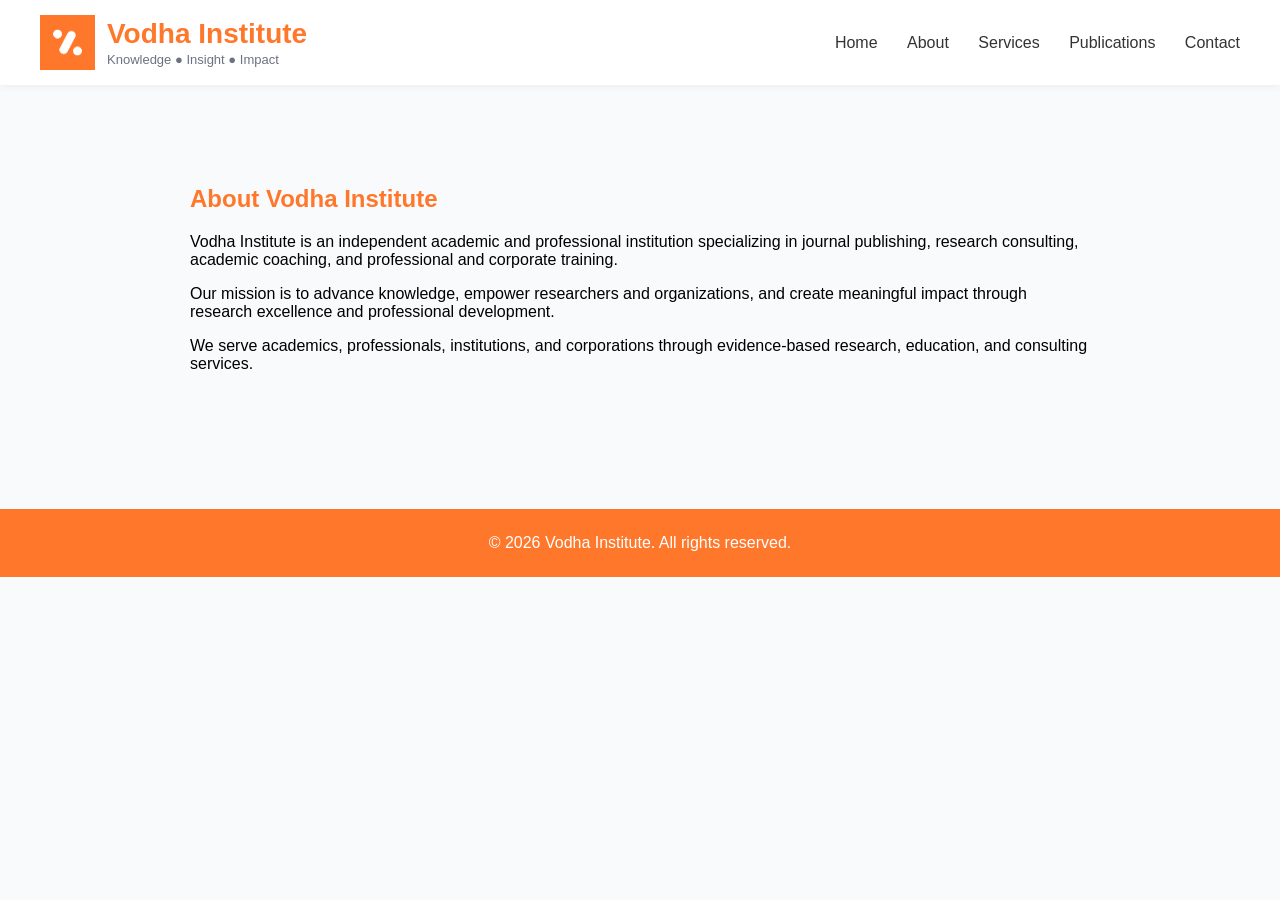
==== about.html @ e4bb064f "Add About page for Vodha Institute This file contains the HTML structure and styling for the About p" ====
<!DOCTYPE html>
<html lang="en">
<head>
<meta charset="UTF-8">
<meta name="viewport" content="width=device-width, initial-scale=1.0">
<title>About - Vodha Institute</title>

<style>

:root{
--primary:#ff772b;
--light:#f9fafb;
--gray:#6b7280;
}

body{
margin:0;
font-family:'Segoe UI',sans-serif;
background:var(--light);
}

header{
background:white;
padding:15px 40px;
display:flex;
justify-content:space-between;
align-items:center;
box-shadow:0 2px 8px rgba(0,0,0,0.05);
}

.logo{
display:flex;
align-items:center;
}

.logo img{
height:55px;
}

.logo-text{
margin-left:12px;
}

.logo-text span{
font-size:28px;
font-weight:bold;
color:var(--primary);
}

.logo-text small{
font-size:13px;
color:var(--gray);
}

nav a{
margin-left:25px;
text-decoration:none;
color:#333;
font-weight:500;
}

.section{
padding:80px 20px;
max-width:900px;
margin:auto;
}

.section h1{
color:var(--primary);
}

footer{
background:var(--primary);
color:white;
text-align:center;
padding:25px;
margin-top:40px;
}

</style>
</head>

<body>

<header>

<div class="logo">

<img src="VA_20260221_163725_0004.png">

<div class="logo-text">
<span>Vodha Institute</span>
<br>
<small>Knowledge ● Insight ● Impact</small>
</div>

</div>

<nav>
<a href="index.html">Home</a>
<a href="about.html">About</a>
<a href="services.html">Services</a>
<a href="publications.html">Publications</a>
<a href="contact.html">Contact</a>
</nav>

</header>

<section class="section">

<h1>About Vodha Institute</h1>

<p>
Vodha Institute is an independent academic and professional institution specializing in journal publishing, research consulting, academic coaching, and professional and corporate training.
</p>

<p>
Our mission is to advance knowledge, empower researchers and organizations, and create meaningful impact through research excellence and professional development.
</p>

<p>
We serve academics, professionals, institutions, and corporations through evidence-based research, education, and consulting services.
</p>

</section>

<footer>

© 2026 Vodha Institute. All rights reserved.

</footer>

</body>
</html>
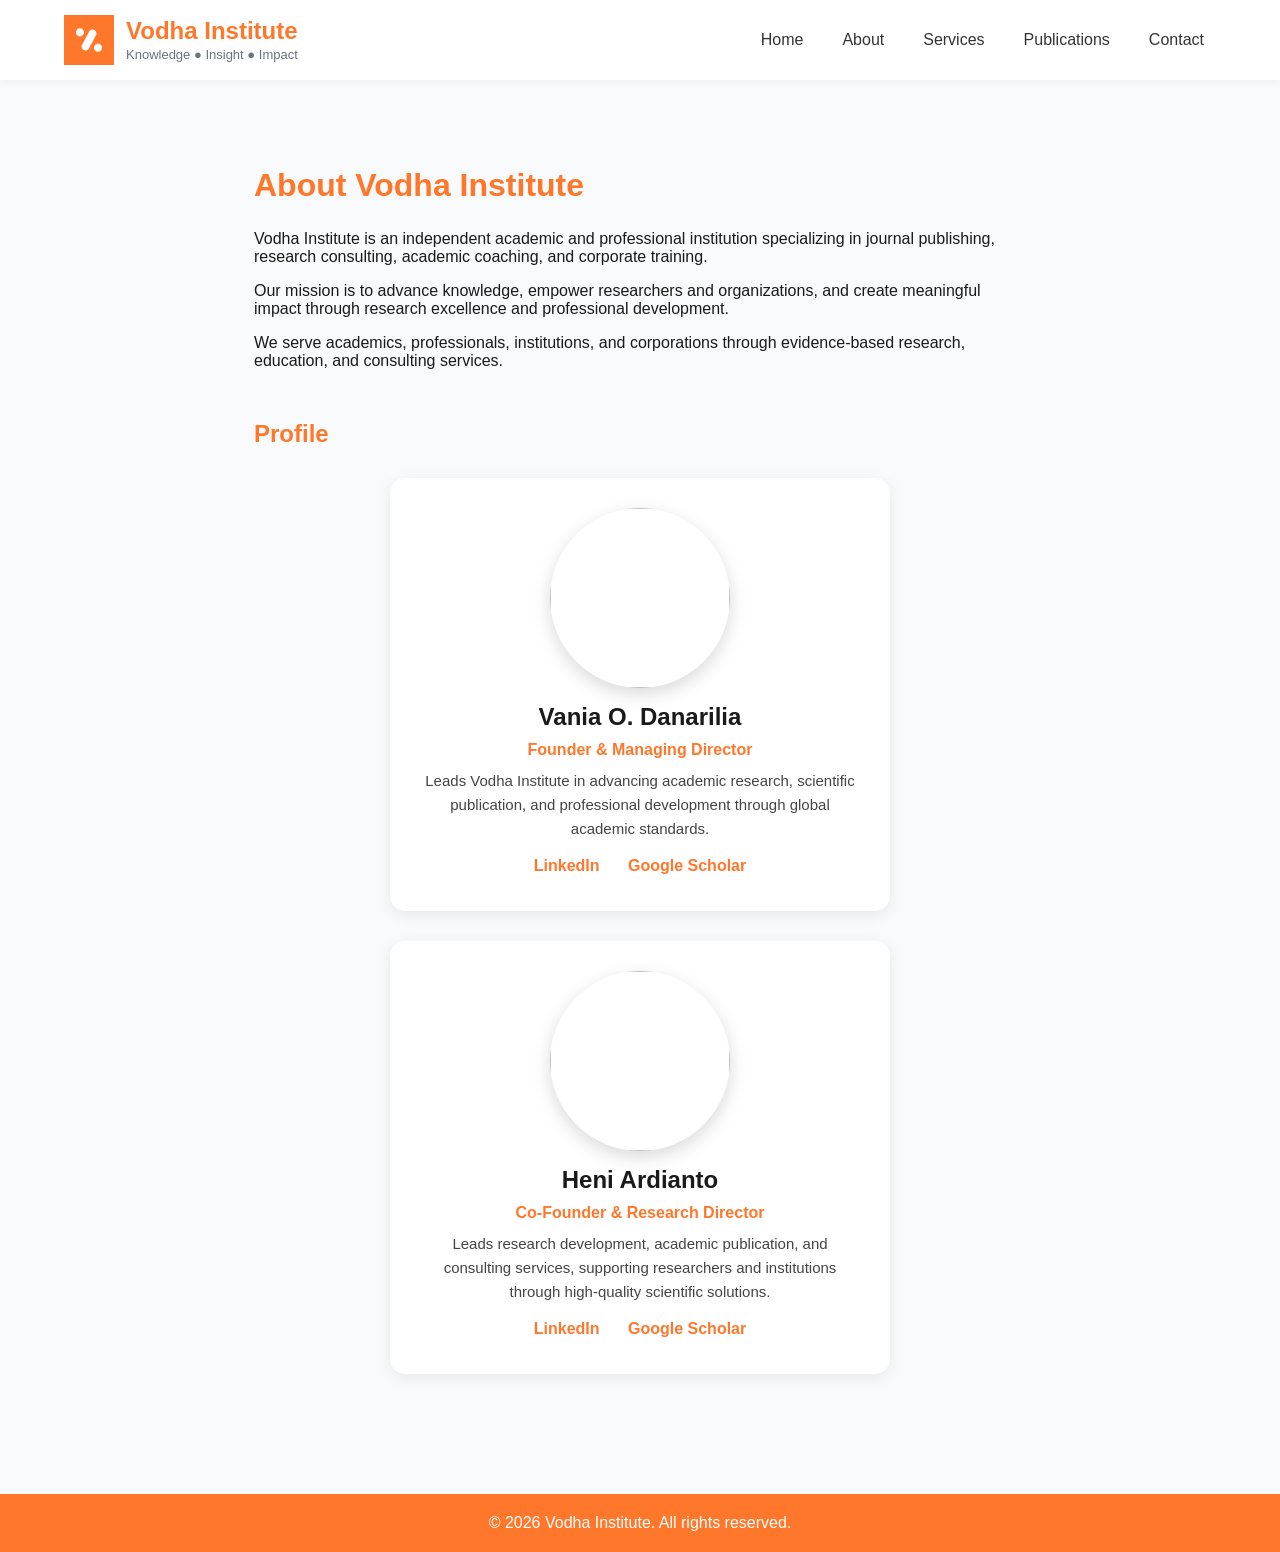
==== commit eac5a6f3: "Enhance navigation and profile card styles Updated navigation styles for better mobile responsivenes" ====
--- a/about.html
+++ b/about.html
@@ -13,36 +13,41 @@
 --gray:#6b7280;
 }
 
+*{
+box-sizing:border-box;
+}
+
 body{
 margin:0;
 font-family:'Segoe UI',sans-serif;
 background:var(--light);
-}
+color:#1a1a1a;
+}
+
+/* HEADER */
 
 header{
 background:white;
-padding:15px 40px;
+padding:15px 5%;
 display:flex;
 justify-content:space-between;
 align-items:center;
+flex-wrap:wrap;
 box-shadow:0 2px 8px rgba(0,0,0,0.05);
 }
 
 .logo{
 display:flex;
 align-items:center;
+gap:12px;
 }
 
 .logo img{
-height:55px;
-}
-
-.logo-text{
-margin-left:12px;
+height:50px;
 }
 
 .logo-text span{
-font-size:28px;
+font-size:24px;
 font-weight:bold;
 color:var(--primary);
 }
@@ -52,29 +57,169 @@
 color:var(--gray);
 }
 
+/* NAVIGATION */
+
+nav{
+display:flex;
+gap:15px;
+}
+
 nav a{
-margin-left:25px;
 text-decoration:none;
 color:#333;
 font-weight:500;
-}
+padding:8px 12px;
+border-radius:6px;
+}
+
+nav a:hover{
+background:#fff3ec;
+color:var(--primary);
+}
+
+/* MOBILE NAV FIX */
+
+@media (max-width:600px){
+
+nav{
+overflow-x:auto;
+white-space:nowrap;
+width:100%;
+margin-top:10px;
+padding-bottom:5px;
+}
+
+nav a{
+display:inline-block;
+font-size:14px;
+flex:0 0 auto;
+}
+
+}
+
+/* SECTION */
 
 .section{
-padding:80px 20px;
+padding:60px 5%;
 max-width:900px;
 margin:auto;
 }
 
 .section h1{
 color:var(--primary);
-}
+font-size:32px;
+}
+
+.section h2{
+color:var(--primary);
+margin-top:50px;
+}
+
+/* PROFILE CARD */
+
+.profile{
+background:white;
+padding:30px;
+border-radius:15px;
+box-shadow:0 4px 15px rgba(0,0,0,0.08);
+margin-top:30px;
+text-align:center;
+max-width:500px;
+margin-left:auto;
+margin-right:auto;
+}
+
+.profile img{
+width:180px;
+height:180px;
+object-fit:cover;
+border-radius:50%;
+margin-bottom:15px;
+box-shadow:0 6px 18px rgba(0,0,0,0.15);
+}
+
+.profile-name{
+font-size:24px;
+font-weight:700;
+}
+
+.profile-title{
+font-size:16px;
+font-weight:700;
+color:var(--primary);
+margin:10px 0;
+}
+
+.profile-desc{
+font-size:15px;
+color:#444;
+line-height:1.6;
+}
+
+.profile-links{
+margin-top:10px;
+}
+
+.profile-links a{
+display:inline-block;
+margin:6px 12px;
+color:var(--primary);
+font-weight:600;
+text-decoration:none;
+}
+
+.profile-links a:hover{
+text-decoration:underline;
+}
+
+/* FOOTER */
 
 footer{
 background:var(--primary);
 color:white;
 text-align:center;
-padding:25px;
-margin-top:40px;
+padding:20px;
+margin-top:60px;
+}
+
+/* MOBILE PROFILE */
+
+@media (max-width:600px){
+
+.section{
+padding:40px 20px;
+}
+
+.section h1{
+font-size:26px;
+}
+
+.profile{
+padding:25px 15px;
+}
+
+.profile img{
+width:140px;
+height:140px;
+}
+
+.profile-name{
+font-size:20px;
+}
+
+.profile-title{
+font-size:15px;
+}
+
+.profile-desc{
+font-size:14px;
+}
+
+.profile-links a{
+display:block;
+margin:6px 0;
+}
+
 }
 
 </style>
@@ -89,8 +234,7 @@
 <img src="VA_20260221_163725_0004.png">
 
 <div class="logo-text">
-<span>Vodha Institute</span>
-<br>
+<span>Vodha Institute</span><br>
 <small>Knowledge ● Insight ● Impact</small>
 </div>
 
@@ -111,7 +255,7 @@
 <h1>About Vodha Institute</h1>
 
 <p>
-Vodha Institute is an independent academic and professional institution specializing in journal publishing, research consulting, academic coaching, and professional and corporate training.
+Vodha Institute is an independent academic and professional institution specializing in journal publishing, research consulting, academic coaching, and corporate training.
 </p>
 
 <p>
@@ -122,6 +266,72 @@
 We serve academics, professionals, institutions, and corporations through evidence-based research, education, and consulting services.
 </p>
 
+<h2>Profile</h2>
+
+<!-- FOUNDER -->
+
+<div class="profile">
+
+<img src="IMG-20230930-WA0005.jpg">
+
+<div class="profile-name">
+Vania O. Danarilia
+</div>
+
+<div class="profile-title">
+Founder & Managing Director
+</div>
+
+<div class="profile-desc">
+Leads Vodha Institute in advancing academic research, scientific publication, and professional development through global academic standards.
+</div>
+
+<div class="profile-links">
+
+<a href="https://www.linkedin.com/in/vania-olivine-danarilia-578104165" target="_blank">
+LinkedIn
+</a>
+
+<a href="https://scholar.google.co.id/citations?user=cDzUWFUAAAAJ" target="_blank">
+Google Scholar
+</a>
+
+</div>
+
+</div>
+
+<!-- CO-FOUNDER -->
+
+<div class="profile">
+
+<img src="IMG_6816.jpg">
+
+<div class="profile-name">
+Heni Ardianto
+</div>
+
+<div class="profile-title">
+Co-Founder & Research Director
+</div>
+
+<div class="profile-desc">
+Leads research development, academic publication, and consulting services, supporting researchers and institutions through high-quality scientific solutions.
+</div>
+
+<div class="profile-links">
+
+<a href="https://www.linkedin.com/in/heni-ardianto-196213180" target="_blank">
+LinkedIn
+</a>
+
+<a href="https://scholar.google.co.id/citations?user=CTZcmqMAAAAJ" target="_blank">
+Google Scholar
+</a>
+
+</div>
+
+</div>
+
 </section>
 
 <footer>
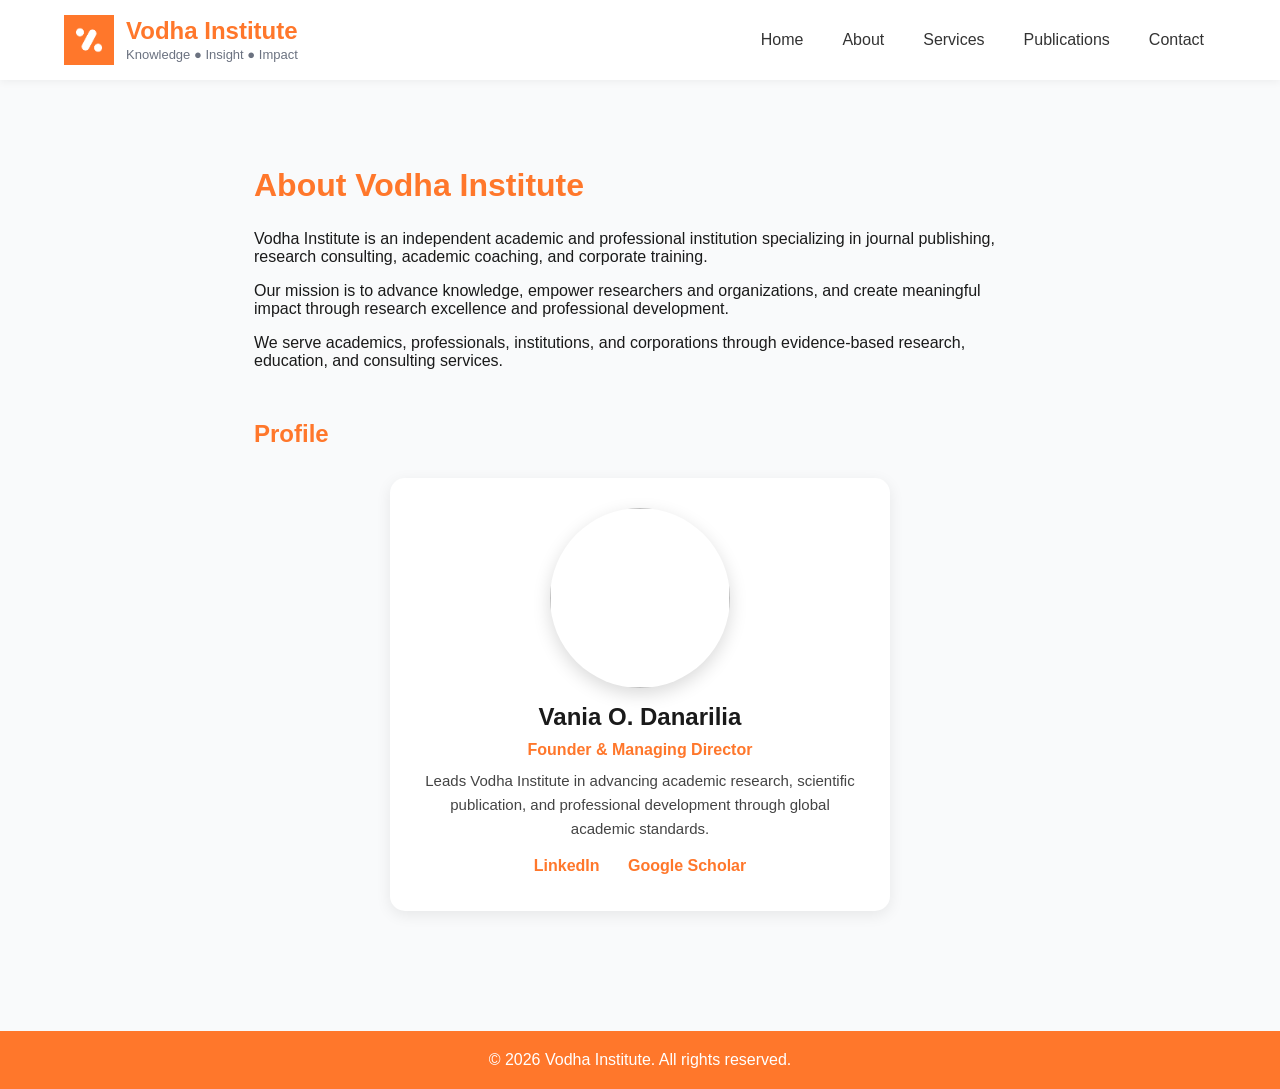
==== commit 32132141: "Update about.html" ====
--- a/about.html
+++ b/about.html
@@ -4,6 +4,7 @@
 <meta charset="UTF-8">
 <meta name="viewport" content="width=device-width, initial-scale=1.0">
 <title>About - Vodha Institute</title>
+<link rel="stylesheet" href="assets/style.css">
 
 <style>
 
@@ -300,38 +301,6 @@
 
 </div>
 
-<!-- CO-FOUNDER -->
-
-<div class="profile">
-
-<img src="IMG_6816.jpg">
-
-<div class="profile-name">
-Heni Ardianto
-</div>
-
-<div class="profile-title">
-Co-Founder & Research Director
-</div>
-
-<div class="profile-desc">
-Leads research development, academic publication, and consulting services, supporting researchers and institutions through high-quality scientific solutions.
-</div>
-
-<div class="profile-links">
-
-<a href="https://www.linkedin.com/in/heni-ardianto-196213180" target="_blank">
-LinkedIn
-</a>
-
-<a href="https://scholar.google.co.id/citations?user=CTZcmqMAAAAJ" target="_blank">
-Google Scholar
-</a>
-
-</div>
-
-</div>
-
 </section>
 
 <footer>
--- a/assets/style.css
+++ b/assets/style.css
@@ -0,0 +1,283 @@
+:root{
+--primary:#ff772b;
+--primary-light:#ff9a5c;
+--light:#f9fafb;
+--gray:#6b7280;
+}
+
+*{
+box-sizing:border-box;
+}
+
+body{
+margin:0;
+font-family:'Segoe UI',sans-serif;
+background:var(--light);
+color:#1a1a1a;
+}
+
+/* HEADER */
+
+header{
+background:white;
+padding:15px 5%;
+display:flex;
+justify-content:space-between;
+align-items:center;
+flex-wrap:wrap;
+box-shadow:0 2px 8px rgba(0,0,0,0.05);
+position:sticky;
+top:0;
+z-index:1000;
+}
+
+.logo{
+display:flex;
+align-items:center;
+gap:12px;
+}
+
+.logo img{
+height:50px;
+}
+
+.logo-text span{
+font-size:24px;
+font-weight:bold;
+color:var(--primary);
+}
+
+.logo-text small{
+font-size:13px;
+color:var(--gray);
+}
+
+/* NAVIGATION */
+
+nav{
+display:flex;
+gap:25px;
+}
+
+nav a{
+text-decoration:none;
+color:#333;
+font-weight:500;
+padding:8px 12px;
+border-radius:6px;
+transition:0.3s;
+}
+
+nav a:hover{
+background:#fff3ec;
+color:var(--primary);
+}
+
+/* HERO */
+
+.hero{
+background:linear-gradient(135deg,var(--primary),var(--primary-light));
+color:white;
+padding:100px 5%;
+}
+
+.hero-container{
+display:flex;
+align-items:center;
+justify-content:space-between;
+gap:50px;
+max-width:1100px;
+margin:auto;
+flex-wrap:wrap;
+}
+
+.hero-text{
+flex:1;
+min-width:300px;
+}
+
+.hero h1{
+font-size:40px;
+line-height:1.2;
+margin-bottom:20px;
+}
+
+.hero p{
+font-size:18px;
+margin-bottom:25px;
+}
+
+.hero-btn{
+display:inline-block;
+padding:14px 32px;
+background:white;
+color:var(--primary);
+border-radius:30px;
+text-decoration:none;
+font-weight:bold;
+}
+
+.hero-image{
+flex:1;
+min-width:300px;
+text-align:center;
+}
+
+.hero-image img{
+width:100%;
+max-width:480px;
+border-radius:14px;
+box-shadow:0 20px 40px rgba(0,0,0,0.25);
+}
+
+/* SECTION */
+
+.section{
+padding:80px 5%;
+max-width:1100px;
+margin:auto;
+border-bottom:1px solid #f1e6df;
+}
+
+.section:last-of-type{
+border-bottom:none;
+}
+
+/* ABOUT */
+
+.about{
+max-width:900px;
+margin:auto;
+line-height:1.8;
+color:#444;
+}
+
+/* CARDS */
+
+.cards{
+display:grid;
+grid-template-columns:repeat(auto-fit,minmax(250px,1fr));
+gap:25px;
+margin-top:35px;
+}
+
+.card{
+background:white;
+padding:28px;
+border-radius:14px;
+box-shadow:0 4px 12px rgba(0,0,0,0.08);
+transition:0.3s;
+}
+
+.card:hover{
+transform:translateY(-5px);
+box-shadow:0 12px 25px rgba(0,0,0,0.15);
+}
+
+.card h3{
+color:var(--primary);
+}
+
+/* TESTIMONIAL PREMIUM */
+
+.testimonial-section{
+background:linear-gradient(180deg,#fff8f4 0%, #ffffff 100%);
+padding:100px 5%;
+}
+
+.testimonial-wrapper{
+max-width:850px;
+margin:40px auto 0 auto;
+}
+
+.testimonial-slide{
+display:none;
+text-align:center;
+background:white;
+padding:50px 40px;
+border-radius:20px;
+box-shadow:0 20px 50px rgba(0,0,0,0.08);
+opacity:0;
+transform:translateY(15px);
+transition:all 0.6s ease;
+}
+
+.testimonial-slide.active{
+display:block;
+opacity:1;
+transform:translateY(0);
+}
+
+.testimonial-avatar{
+width:90px;
+height:90px;
+border-radius:50%;
+background:#ff772b;
+color:white;
+display:flex;
+align-items:center;
+justify-content:center;
+font-size:32px;
+font-weight:bold;
+margin:0 auto 20px auto;
+}
+
+.testimonial-rating{
+color:#ffb400;
+font-size:22px;
+margin-bottom:20px;
+letter-spacing:4px;
+}
+
+.testimonial-dots{
+margin-top:25px;
+text-align:center;
+}
+
+.testimonial-dots span{
+height:10px;
+width:10px;
+margin:0 6px;
+background:#ffd7c4;
+border-radius:50%;
+display:inline-block;
+cursor:pointer;
+transition:background 0.3s ease;
+}
+
+.testimonial-dots span.active{
+background:#ff772b;
+}
+
+/* FOOTER */
+
+footer{
+background:var(--primary);
+color:white;
+text-align:center;
+padding:20px;
+margin-top:40px;
+}
+
+/* MOBILE */
+
+@media(max-width:768px){
+
+header{
+flex-direction:column;
+align-items:flex-start;
+}
+
+nav{
+width:100%;
+overflow-x:auto;
+white-space:nowrap;
+margin-top:10px;
+}
+
+.hero-container{
+flex-direction:column;
+text-align:center;
+}
+
+}
